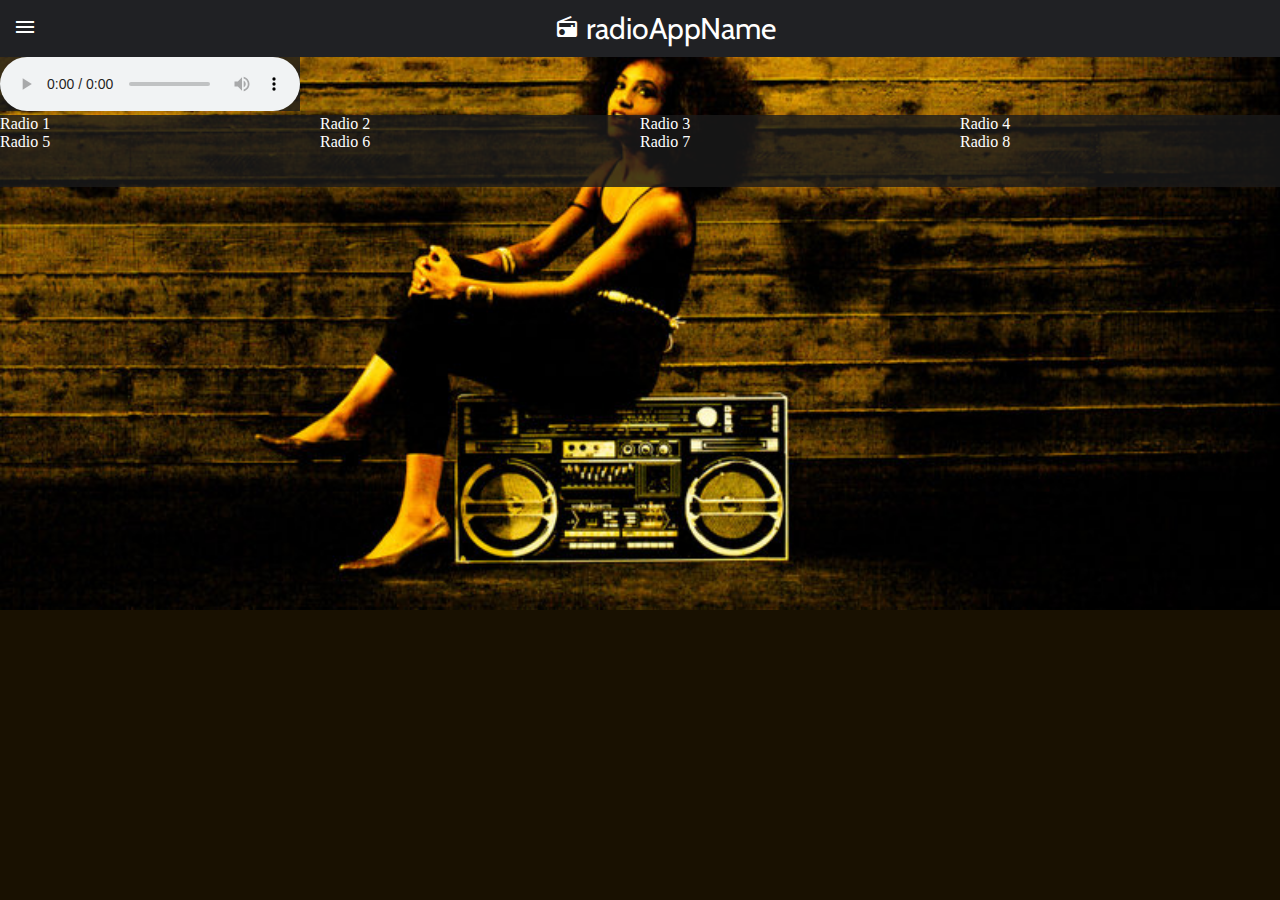
==== index.html @ f70c4f28 "radio player section" ====
<!DOCTYPE html>
<html lang="en">
<head>
    <meta charset="UTF-8">
    <meta name="viewport" content="width=device-width, initial-scale=1.0">
    <meta http-equiv="X-UA-Compatible" content="ie=edge">
    <link href="https://fonts.googleapis.com/icon?family=Material+Icons"
      rel="stylesheet">
      <link href="https://fonts.googleapis.com/css?family=Cabin&display=swap" rel="stylesheet">
    <link rel="stylesheet" href="styles.css">
    <title>RadioApp</title>
</head>
<body>
    <!-- Let's go Semantic! or What do you think -->
    <header>
        <nav class="menu-container">            
            <a class="menu-icon" href="#"><i class="material-icons">
                menu
                </i></a>
            <a id="logo" href="#"><i class="material-icons">
                    radio
                    </i> radioAppName</a>
        </nav>
    </header>
    <main>
        <section>
            <!-- Where the radio player is included -->
            <audio controls>
                    <source src="myAudio.mp3" type="audio/mp3">
                    <source src="myAudio.ogg" type="audio/ogg">
                    <p>Your browser doesn't support HTML5 audio. Here is
                       a <a href="myAudio.mp4">link to the audio</a> instead.</p>
                  </audio>
        </section>
        <section>
            <ul class="station-container">
                <li>Radio 1</li>
                <li>Radio 2</li>
                <li>Radio 3</li>
                <li>Radio 4</li>
                <li>Radio 5</li>
                <li>Radio 6</li>
                <li>Radio 7</li>
                <li>Radio 8</li>
            </ul>
        </section>
    </main>
    <footer></footer>
</body>
</html>
---- styles.css ----
/* This is built with pure css  */
*{
    margin: 0%;
    padding: 0%;
}
/* Default styles for the body  */
body{
    background-image: url(/images/radioFemale.jpg);
    background-color: #191101;
    height: 500px;
    background-repeat: no-repeat;
    background-position: center;
    background-size: cover;
}

/* Decorating all list elements  */
ul {
    list-style-type: none;
   }

/* MENU container // navigation bar  */
.menu-container{
    display: grid;
    background-color: #202124;
    grid-template-columns: 50px auto;
    font-family: 'Cabin', sans-serif;
}
nav a{
    text-decoration: none;
    padding: 10px;
    font-size: 30px;
    text-align: center;
    color: white;
}
.material-icons{
    font-size: 24px;
}

audio{
    background-color: rgba(26,26,26,.8);
    display: inline;
}

/* Styling for radio stations card or grid */
.station-container{
    background-color: rgba(26,26,26,.8);
    display: grid;
    grid-template-columns: 1fr 1fr 1fr 1fr;
    grid-template-rows: 1fr 1fr 1fr 1fr;
    color: white;
}
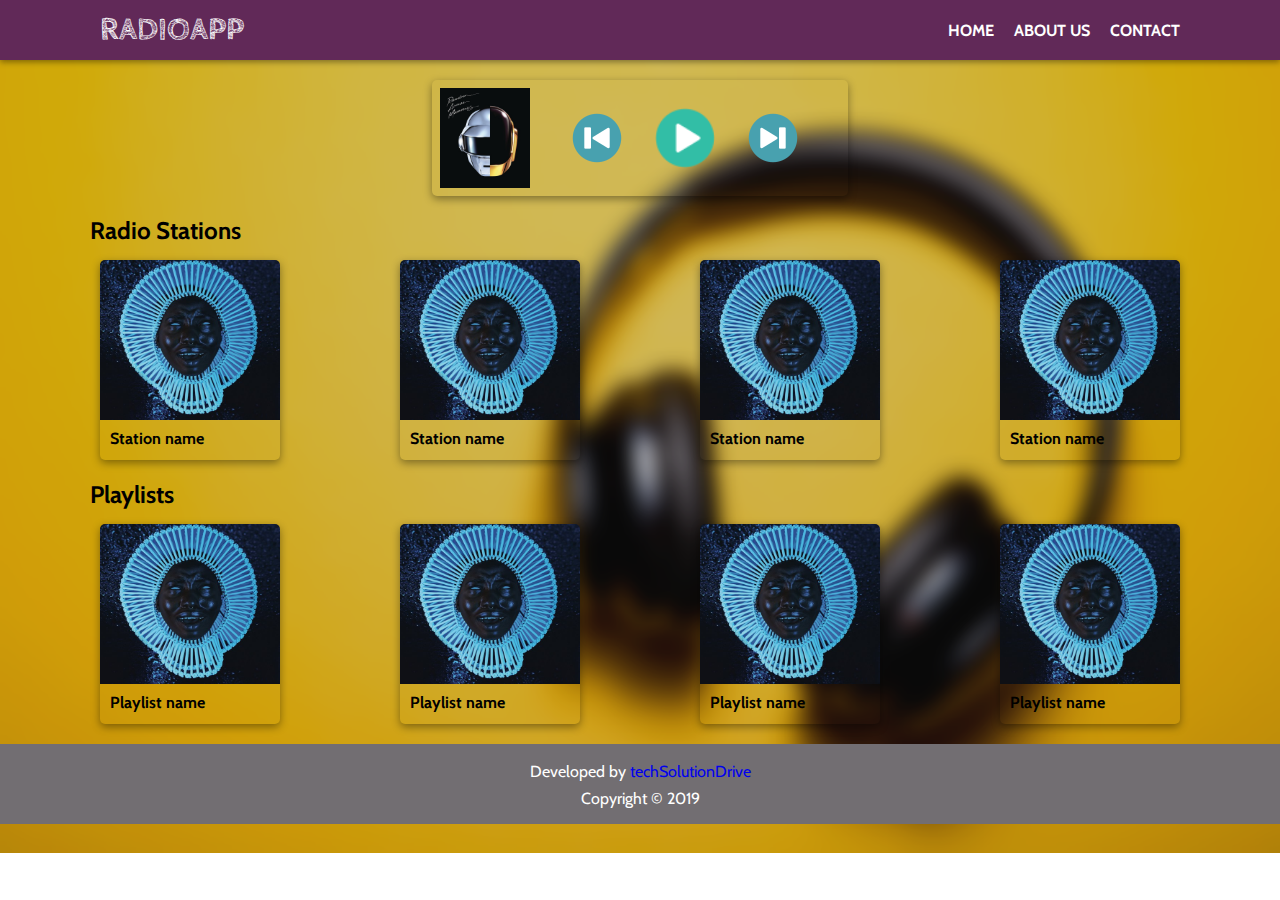
==== commit 9575776c: "my take on the web-app design using flexbox" ====
--- a/index.html
+++ b/index.html
@@ -4,47 +4,113 @@
     <meta charset="UTF-8">
     <meta name="viewport" content="width=device-width, initial-scale=1.0">
     <meta http-equiv="X-UA-Compatible" content="ie=edge">
-    <link href="https://fonts.googleapis.com/icon?family=Material+Icons"
-      rel="stylesheet">
-      <link href="https://fonts.googleapis.com/css?family=Cabin&display=swap" rel="stylesheet">
+    <link href="https://fonts.googleapis.com/css?family=Cabin|Cabin+Sketch:700&display=swap" rel="stylesheet">
     <link rel="stylesheet" href="styles.css">
     <title>RadioApp</title>
 </head>
 <body>
-    <!-- Let's go Semantic! or What do you think -->
     <header>
-        <nav class="menu-container">            
-            <a class="menu-icon" href="#"><i class="material-icons">
-                menu
-                </i></a>
-            <a id="logo" href="#"><i class="material-icons">
-                    radio
-                    </i> radioAppName</a>
-        </nav>
+        <div class="wrapper"> 
+            <nav>  
+                <ul class="main-nav">
+                    <li><a href="#" class="nav-links logo">RadioApp</a></li>
+                    <li><a href="#" class="nav-links">home</a></li>
+                    <li><a href="#" class="nav-links">about us</a></li>
+                    <li><a href="#" class="nav-links">contact</a></li>
+                </ul>   
+            </nav>
+        </div>
     </header>
-    <main>
-        <section>
-            <!-- Where the radio player is included -->
-            <audio controls>
-                    <source src="myAudio.mp3" type="audio/mp3">
-                    <source src="myAudio.ogg" type="audio/ogg">
-                    <p>Your browser doesn't support HTML5 audio. Here is
-                       a <a href="myAudio.mp4">link to the audio</a> instead.</p>
-                  </audio>
-        </section>
-        <section>
-            <ul class="station-container">
-                <li>Radio 1</li>
-                <li>Radio 2</li>
-                <li>Radio 3</li>
-                <li>Radio 4</li>
-                <li>Radio 5</li>
-                <li>Radio 6</li>
-                <li>Radio 7</li>
-                <li>Radio 8</li>
-            </ul>
-        </section>
-    </main>
-    <footer></footer>
+
+    <!-- Music Player -->
+    <section id="player-section">
+        <div class="wrapper">
+            <div class="player">
+                <div class="now-playing"></div>
+                <div class="player-controls">
+                    <div class="prev"></div>
+                    <div class="play"></div>
+                    <div class="pause"></div>
+                    <div class="next"></div>
+                </div>
+            </div>
+        </div>
+    </section>
+
+    <!-- Stations section  -->
+    <section id="station-section">
+        <div class="wrapper">
+            <h2>Radio Stations</h2>
+            <div class="flexbox">
+                <div class="card station-card">
+                    <img src="images/album-cover.jpg" alt="avatar">
+                    <div class="card-info">
+                        <h3>Station name</h3>
+                    </div>
+                </div>
+                <div class="card station-card">
+                    <img src="images/album-cover.jpg" alt="avatar">
+                    <div class="card-info">
+                        <h3>Station name</h3>
+                    </div>
+                </div>
+                <div class="card station-card">
+                    <img src="images/album-cover.jpg" alt="avatar">
+                    <div class="card-info">
+                        <h3>Station name</h3>
+                    </div>
+                </div>
+                <div class="card station-card">
+                    <img src="images/album-cover.jpg" alt="avatar">
+                    <div class="card-info">
+                        <h3>Station name</h3>
+                    </div>
+                </div>
+            </div>
+        </div>
+    </section>
+
+    <!-- Playlists Section -->
+    <section id="playlist-section">
+        <div class="wrapper">
+            <h2>Playlists</h2>
+            <div class="flexbox">
+                <div class="card playlist-card">
+                    <img src="images/album-cover.jpg" alt="avatar">
+                    <div class="card-info">
+                        <h3>Playlist name</h3>
+                    </div>
+                </div>
+                <div class="card playlist-card">
+                    <img src="images/album-cover.jpg" alt="avatar">
+                    <div class="card-info">
+                        <h3>Playlist name</h3>
+                    </div>
+                </div>
+                <div class="card playlist-card">
+                    <img src="images/album-cover.jpg" alt="avatar">
+                    <div class="card-info">
+                        <h3>Playlist name</h3>
+                    </div>
+                </div>
+                <div class="card playlist-card">
+                    <img src="images/album-cover.jpg" alt="avatar">
+                    <div class="card-info">
+                        <h3>Playlist name</h3>
+                    </div>
+                </div>
+            </div>
+        </div>
+    </section>
+
+    <!-- Footer --> 
+<footer>
+    <div class="wrapper">
+        <p>Developed by <a href="#">techSolutionDrive</a></p>
+        <span>Copyright &copy; 2019</span>
+    </div>
+</footer>
+
+    <script src="app.js"></script>
 </body>
 </html>--- a/styles.css
+++ b/styles.css
@@ -1,51 +1,186 @@
 /* This is built with pure css  */
-*{
-    margin: 0%;
-    padding: 0%;
-}
-/* Default styles for the body  */
 body{
-    background-image: url(/images/radioFemale.jpg);
-    background-color: #191101;
-    height: 500px;
+    background-image: url(images/headphonesbgo.png);
+    background-size: cover;
     background-repeat: no-repeat;
-    background-position: center;
-    background-size: cover;
+    margin: 0;
+    padding: 0;
+    font-family: "Cabin", sans-serif;
 }
 
-/* Decorating all list elements  */
-ul {
-    list-style-type: none;
-   }
-
-/* MENU container // navigation bar  */
-.menu-container{
-    display: grid;
-    background-color: #202124;
-    grid-template-columns: 50px auto;
-    font-family: 'Cabin', sans-serif;
-}
-nav a{
-    text-decoration: none;
-    padding: 10px;
-    font-size: 30px;
-    text-align: center;
-    color: white;
-}
-.material-icons{
-    font-size: 24px;
+header {
+    background: #612958;
+    box-shadow: 0 2px 6px 0 rgba(0, 0, 0, 0.4);
 }
 
-audio{
-    background-color: rgba(26,26,26,.8);
-    display: inline;
+.wrapper {
+    width: 100%;
+    max-width: 1100px;
+    margin: 0 auto;
 }
 
-/* Styling for radio stations card or grid */
-.station-container{
-    background-color: rgba(26,26,26,.8);
-    display: grid;
-    grid-template-columns: 1fr 1fr 1fr 1fr;
-    grid-template-rows: 1fr 1fr 1fr 1fr;
+/* Navigation */
+
+.main-nav {
+    display: flex;
+    padding: 0;
+    margin: 0;
+    height: 60px;
+    align-items: center;
+}
+
+.main-nav li {
+    list-style: none;
+}
+.main-nav li:first-child {
+    margin-right: auto;
+}
+.main-nav .nav-links {
     color: white;
+    display: block;
+    border-radius: 4px;
+    padding: 10px 10px;
+    text-transform: uppercase;
+    text-decoration: none;
+    font-weight: 800;
+}
+.logo{
+    font-family: "Cabin Sketch", cursive;
+    font-size: 32px;
+}
+
+/* Player Controls */
+#player-section{
+    text-align: center;
+}
+.player {
+    position: relative;
+    display: flex;
+    /* background-color: #fff; */
+    border-radius: 5px;
+    width: 400px;
+    height: 100px;
+    z-index: 5;
+    box-shadow: 0 3px 8px 0 rgba(0, 0, 0, 0.4);
+    margin: 20px auto;
+    padding: 8px;
+}
+
+.now-playing{
+    display: block;
+    background-image: url(images/random-cover.jpg);
+    background-size: cover;
+    width: 90px;
+}
+
+.player-controls {
+    display: flex;
+    justify-content: flex-end;
+    margin: 0 auto;
+}
+
+.prev, 
+.play,
+.pause, 
+.next {
+    width: 80px;
+    height: 80px;
+    border-radius: 5px;
+    background-position: center center;
+    background-repeat: no-repeat;
+    margin: auto 4px;
+    cursor: pointer;
+    transition: background-image .3s ease;
+    -webkit-transition: background-image .3s ease;
+}
+
+.play:hover,
+.pause:hover {
+    transition: background-size .3s ease;
+    -webkit-transition: background-size .3s ease;
+    background-size: 65px;
+}
+.prev:hover, 
+.next:hover {
+    transition: background-size .3s ease;
+    -webkit-transition: background-size .3s ease;
+    background-size: 55px;
+}
+.prev {
+    background-image: url(images/skip-back-icon.png);
+    background-size: 50px;
+}
+.play {
+    background-image: url(images/play-icon.png);
+    background-size: 60px;
+}
+.pause {
+    background-image: url(images/pause-icon.png);
+    background-size: 60px;
+    display: none;
+}
+.next{
+    background-image: url(images/skip-forward-icon.png);
+    background-size: 50px;
+}
+/* Cards */
+.card {
+    box-shadow: 0 3px 8px 0 rgba(0, 0, 0, 0.4);
+    transition: 0.3s;
+    width: 180px;
+    height: 200px;
+    border-radius: 5px;
+    margin: 10px;
+}
+
+.card:hover {
+    box-shadow: 0 8px 16px 0 rgba(0, 0, 0, 0.2);
+}
+
+.card img {
+    width: 100%;
+    height: 80%;
+    border-radius: 5px 5px 0 0;
+}
+
+.card-info {
+    padding: 5px 10px;
+}
+
+.card-info h3 {
+    margin: 0;
+    font-size: 16px;
+}
+
+/* flexbox for displaying the cards */
+.flexbox {
+    display: flex;
+    flex-wrap: wrap;
+    justify-content: space-between;
+}
+
+section {
+    margin: 10px 0;
+}
+section h2{
+    margin: 5px 0;
+}
+/* Station & Playlist Section */
+
+
+/* Footer */
+footer{
+    text-align: center;
+    background: #726E72;
+    color: white;
+    height: 60px;
+    padding: 10px 0;
+}
+
+footer a {
+    text-decoration: none;
+}
+
+footer p {
+    margin: 8px 0;
 }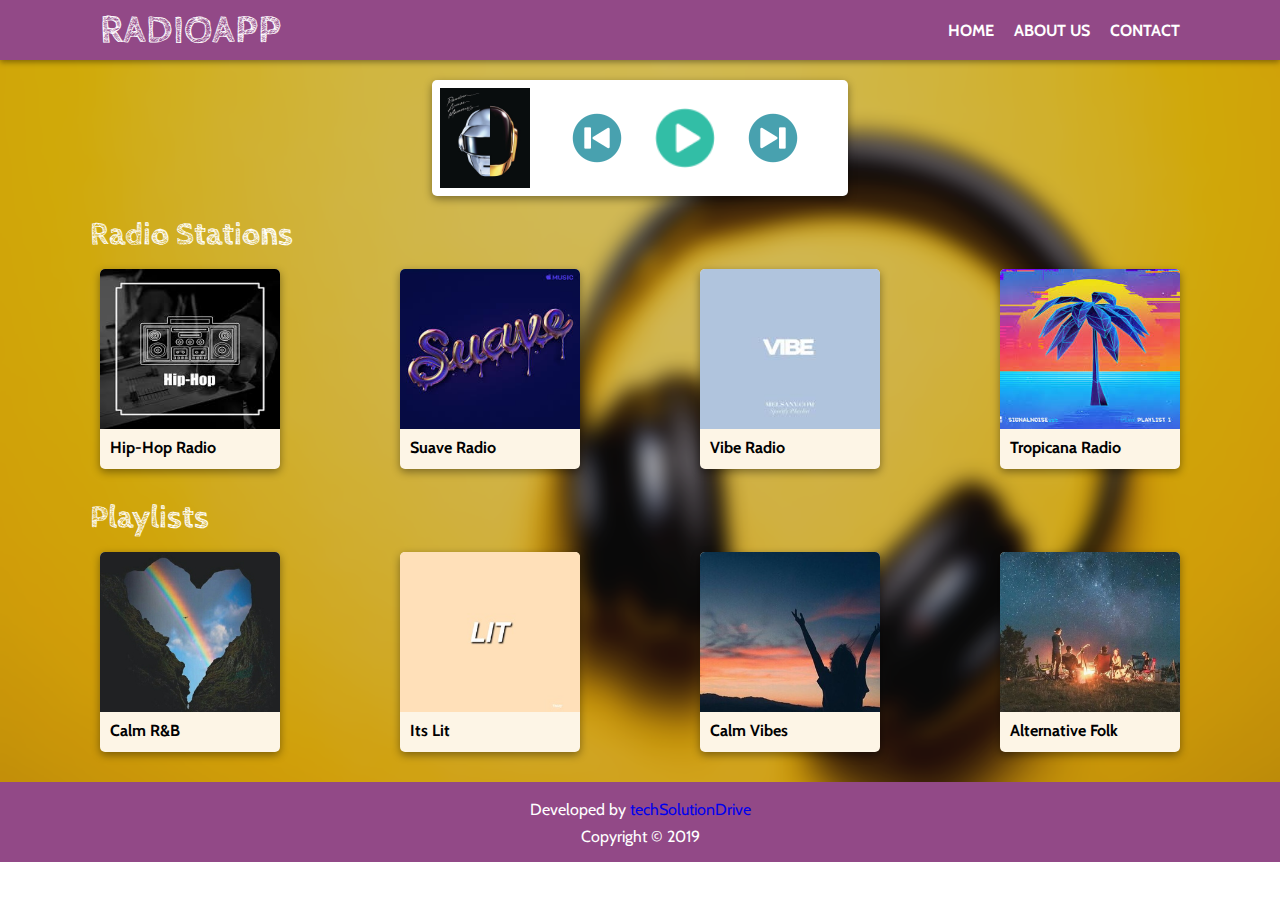
==== commit 50c22871: "added station images and tweaked some colors" ====
--- a/index.html
+++ b/index.html
@@ -27,12 +27,12 @@
         <div class="wrapper">
             <div class="player">
                 <div class="now-playing"></div>
-                <div class="player-controls">
-                    <div class="prev"></div>
-                    <div class="play"></div>
-                    <div class="pause"></div>
-                    <div class="next"></div>
-                </div>
+                <ul class="player-controls">
+                    <li class="prev"></li>
+                    <li class="play"></li>
+                    <li class="pause"></li>
+                    <li class="next"></li>
+                </ul>
             </div>
         </div>
     </section>
@@ -43,27 +43,27 @@
             <h2>Radio Stations</h2>
             <div class="flexbox">
                 <div class="card station-card">
-                    <img src="images/album-cover.jpg" alt="avatar">
+                    <img src="images/hip-hop-radio.jpg" alt="avatar">
                     <div class="card-info">
-                        <h3>Station name</h3>
+                        <h3>Hip-Hop Radio</h3>
                     </div>
                 </div>
                 <div class="card station-card">
-                    <img src="images/album-cover.jpg" alt="avatar">
+                    <img src="images/sauve-radio.jpg" alt="avatar">
                     <div class="card-info">
-                        <h3>Station name</h3>
+                        <h3>Suave Radio</h3>
                     </div>
                 </div>
                 <div class="card station-card">
-                    <img src="images/album-cover.jpg" alt="avatar">
+                    <img src="images/vibe-radio.jpg" alt="avatar">
                     <div class="card-info">
-                        <h3>Station name</h3>
+                        <h3>Vibe Radio</h3>
                     </div>
                 </div>
                 <div class="card station-card">
-                    <img src="images/album-cover.jpg" alt="avatar">
+                    <img src="images/tropicana-radio.jpg" alt="avatar">
                     <div class="card-info">
-                        <h3>Station name</h3>
+                        <h3>Tropicana Radio</h3>
                     </div>
                 </div>
             </div>
@@ -76,27 +76,27 @@
             <h2>Playlists</h2>
             <div class="flexbox">
                 <div class="card playlist-card">
-                    <img src="images/album-cover.jpg" alt="avatar">
+                    <img src="images/rainbow-heart-cov.jpg" alt="avatar">
                     <div class="card-info">
-                        <h3>Playlist name</h3>
+                        <h3>Calm R&B</h3>
                     </div>
                 </div>
                 <div class="card playlist-card">
-                    <img src="images/album-cover.jpg" alt="avatar">
+                    <img src="images/lit-cov.jpg" alt="avatar">
                     <div class="card-info">
-                        <h3>Playlist name</h3>
+                        <h3>Its Lit</h3>
                     </div>
                 </div>
                 <div class="card playlist-card">
-                    <img src="images/album-cover.jpg" alt="avatar">
+                    <img src="images/sunset-cov.jpg" alt="avatar">
                     <div class="card-info">
-                        <h3>Playlist name</h3>
+                        <h3>Calm Vibes</h3>
                     </div>
                 </div>
                 <div class="card playlist-card">
-                    <img src="images/album-cover.jpg" alt="avatar">
+                    <img src="images/camp-fire-cov.jpg" alt="avatar">
                     <div class="card-info">
-                        <h3>Playlist name</h3>
+                        <h3>Alternative Folk</h3>
                     </div>
                 </div>
             </div>
--- a/styles.css
+++ b/styles.css
@@ -9,7 +9,8 @@
 }
 
 header {
-    background: #612958;
+    /* background: #612958; */
+    background: #924987;
     box-shadow: 0 2px 6px 0 rgba(0, 0, 0, 0.4);
 }
 
@@ -43,10 +44,16 @@
     text-transform: uppercase;
     text-decoration: none;
     font-weight: 800;
+    position: relative;
+}
+
+.nav-links:hover{
+    color: #B0C4DD;
+    border-color: #fff;
 }
 .logo{
     font-family: "Cabin Sketch", cursive;
-    font-size: 32px;
+    font-size: 40px;
 }
 
 /* Player Controls */
@@ -56,7 +63,7 @@
 .player {
     position: relative;
     display: flex;
-    /* background-color: #fff; */
+    background-color: #fff;
     border-radius: 5px;
     width: 400px;
     height: 100px;
@@ -77,6 +84,8 @@
     display: flex;
     justify-content: flex-end;
     margin: 0 auto;
+    padding: 0;
+    list-style: none;
 }
 
 .prev, 
@@ -131,10 +140,12 @@
     height: 200px;
     border-radius: 5px;
     margin: 10px;
+    background: oldlace;
 }
 
 .card:hover {
-    box-shadow: 0 8px 16px 0 rgba(0, 0, 0, 0.2);
+    box-shadow: 0 10px 20px 0 rgba(0, 0, 0, 0.2);
+    cursor: pointer;
 }
 
 .card img {
@@ -160,10 +171,13 @@
 }
 
 section {
-    margin: 10px 0;
+    margin: 20px 0;
 }
 section h2{
     margin: 5px 0;
+    font-family: "Cabin Sketch", cursive;
+    color: #fff;
+    font-size: 32px;
 }
 /* Station & Playlist Section */
 
@@ -171,7 +185,7 @@
 /* Footer */
 footer{
     text-align: center;
-    background: #726E72;
+    background: #924987;
     color: white;
     height: 60px;
     padding: 10px 0;
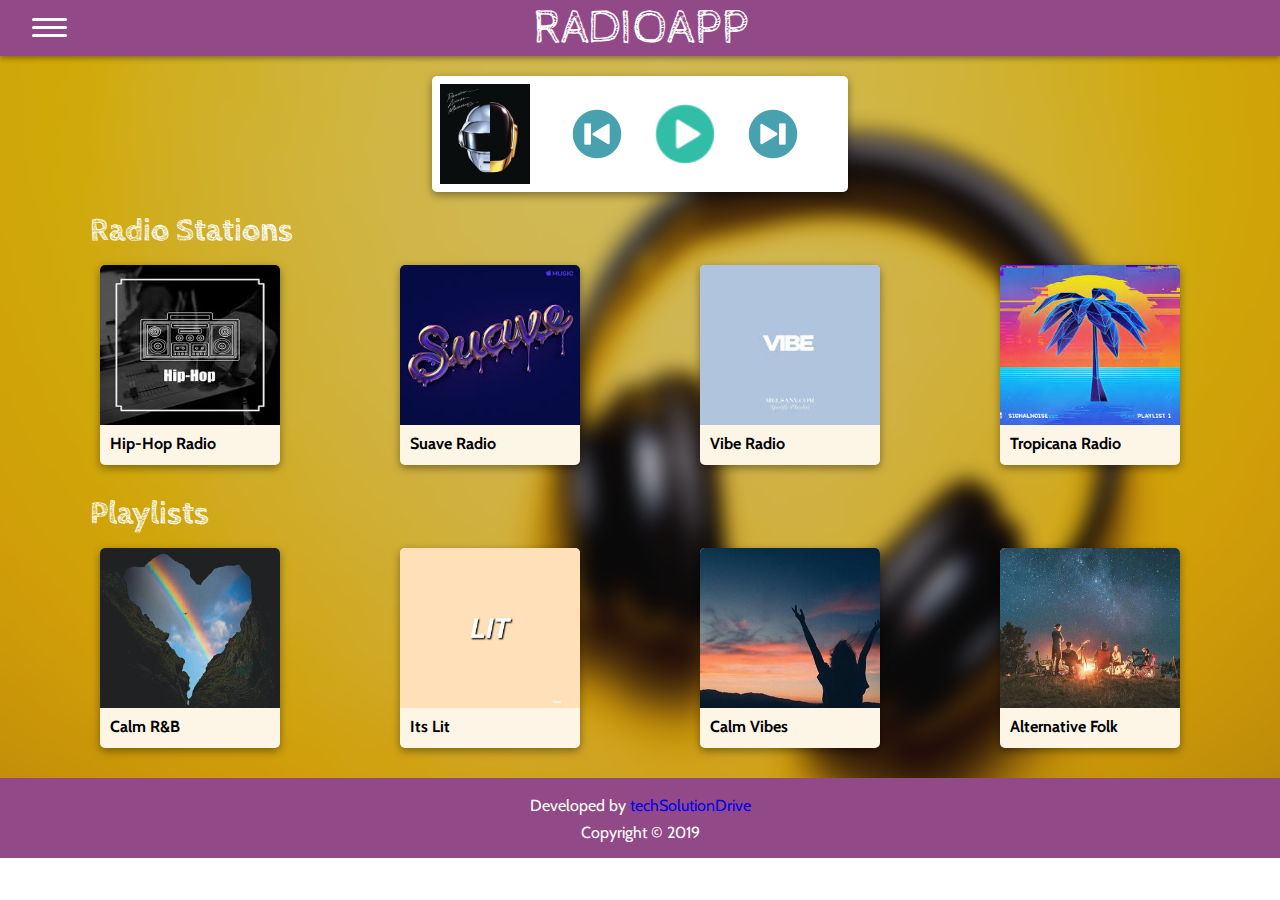
==== commit 019138da: "Implemented hamburger menu and nav toggle" ====
--- a/index.html
+++ b/index.html
@@ -9,17 +9,19 @@
     <title>RadioApp</title>
 </head>
 <body>
+    <div class="menu-open"> 
+        <div class="main-nav">
+            <a href="#" class="nav-links">home</a>         
+            <a href="#" class="nav-links">about us</a>     
+            <a href="#"class="nav-links">contact</a>
+        </div>
+    </div>
     <header>
-        <div class="wrapper"> 
-            <nav>  
-                <ul class="main-nav">
-                    <li><a href="#" class="nav-links logo">RadioApp</a></li>
-                    <li><a href="#" class="nav-links">home</a></li>
-                    <li><a href="#" class="nav-links">about us</a></li>
-                    <li><a href="#" class="nav-links">contact</a></li>
-                </ul>   
-            </nav>
+        <div class="menu-toggle">
+            <div class="hamburger"></div>
         </div>
+
+        <a href="#" class="logo">RadioApp</a>
     </header>
 
     <!-- Music Player -->
@@ -110,7 +112,7 @@
         <span>Copyright &copy; 2019</span>
     </div>
 </footer>
-
+    <script src="vendors/jquery.min.js"></script>
     <script src="app.js"></script>
 </body>
 </html>--- a/styles.css
+++ b/styles.css
@@ -12,6 +12,7 @@
     /* background: #612958; */
     background: #924987;
     box-shadow: 0 2px 6px 0 rgba(0, 0, 0, 0.4);
+    text-align: center;
 }
 
 .wrapper {
@@ -22,39 +23,87 @@
 
 /* Navigation */
 
-.main-nav {
-    display: flex;
-    padding: 0;
-    margin: 0;
-    height: 60px;
-    align-items: center;
-}
-
-.main-nav li {
-    list-style: none;
-}
-.main-nav li:first-child {
-    margin-right: auto;
-}
-.main-nav .nav-links {
-    color: white;
-    display: block;
-    border-radius: 4px;
-    padding: 10px 10px;
-    text-transform: uppercase;
-    text-decoration: none;
-    font-weight: 800;
-    position: relative;
-}
-
-.nav-links:hover{
-    color: #B0C4DD;
-    border-color: #fff;
-}
+
 .logo{
     font-family: "Cabin Sketch", cursive;
-    font-size: 40px;
-}
+    font-size: 48px;
+    text-decoration: none;
+    color: #fff;
+    text-transform: uppercase;
+}
+/* CSS hamburger menu */
+.menu-toggle { 
+    padding: 1em;
+    position: absolute;
+    top: 10px;
+    left: 1em;
+    cursor: pointer;
+    z-index: 6;
+}
+
+.hamburger, .hamburger::before, .hamburger::after {
+    content: "";
+    display: block;
+    background: #ffffff;
+    height: 3px;
+    width: 2.2rem;
+    border-radius: 3px;
+    transition: all ease-in-out 500ms;
+}
+.hamburger::before {
+    transform: translateY(-8px);
+}
+.hamburger::after {
+    transform: translateY(5px); 
+}
+
+/* X button with CSS */
+.close-menu .hamburger {
+    transform: rotate(45deg);
+}
+.close-menu .hamburger::after{
+    transform: translateY(-3px) rotate(-90deg);
+}
+.close-menu .hamburger::before{
+    opacity: 0;
+}
+
+/* Menu on-click */
+.menu-open {
+    position: absolute;
+    width: 100%;
+    min-height: 100%;
+    background: rgba(0, 0, 0, 0.9);
+    display: none;
+    z-index: 4;
+    transition: all ease-in-out 1500ms;
+    -webkit-transition: all ease-in-out 1500ms;
+}
+
+.main-nav {
+    display: inline-block;
+    width: 45%;
+    height: 800px;
+    background: #0b0a0a;
+    margin: 0;
+    padding: 50px 20px;
+}
+
+.nav-links {
+    display: block;
+    text-decoration: none;
+    text-transform: uppercase;
+    color: #fff;
+    background: #323030;
+    padding: 20px;
+    margin: 8px 0;
+    font-size: 22px;
+    font-weight: 800;
+}
+.nav-links:hover{
+    background: #211f1f;
+}
+
 
 /* Player Controls */
 #player-section{
@@ -67,7 +116,7 @@
     border-radius: 5px;
     width: 400px;
     height: 100px;
-    z-index: 5;
+    z-index: 2;
     box-shadow: 0 3px 8px 0 rgba(0, 0, 0, 0.4);
     margin: 20px auto;
     padding: 8px;
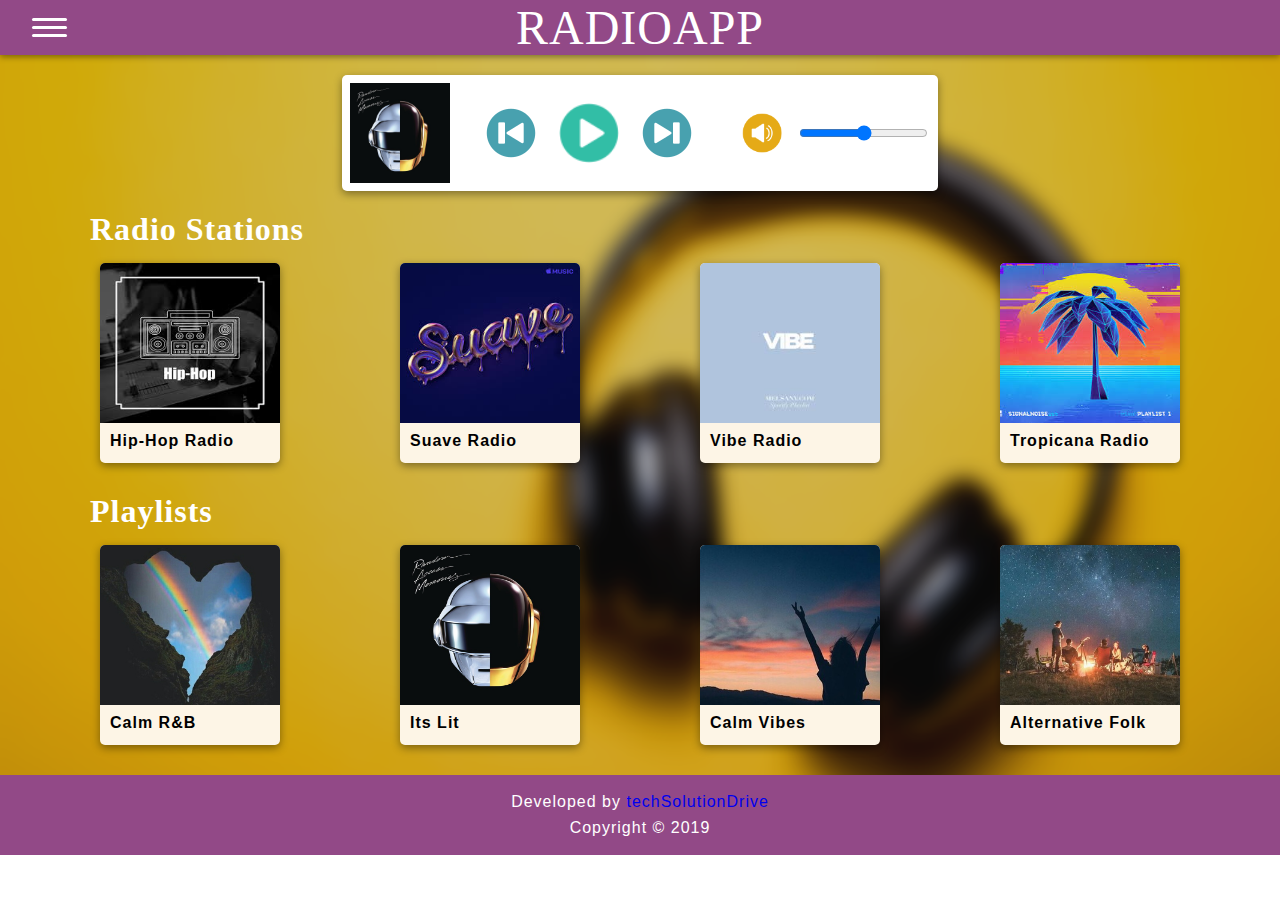
==== commit d47618ca: "Added js functionality like play, next, prev, vol" ====
--- a/index.html
+++ b/index.html
@@ -4,7 +4,7 @@
     <meta charset="UTF-8">
     <meta name="viewport" content="width=device-width, initial-scale=1.0">
     <meta http-equiv="X-UA-Compatible" content="ie=edge">
-    <link href="https://fonts.googleapis.com/css?family=Cabin|Cabin+Sketch:700&display=swap" rel="stylesheet">
+    <!-- <link href="https://fonts.googleapis.com/css?family=Cabin|Cabin+Sketch:700&display=swap" rel="stylesheet"> -->
     <link rel="stylesheet" href="styles.css">
     <title>RadioApp</title>
 </head>
@@ -27,14 +27,18 @@
     <!-- Music Player -->
     <section id="player-section">
         <div class="wrapper">
-            <div class="player">
-                <div class="now-playing"></div>
-                <ul class="player-controls">
-                    <li class="prev"></li>
-                    <li class="play"></li>
-                    <li class="pause"></li>
-                    <li class="next"></li>
+            <div id="player">
+                <div id="np-image"></div>
+                <ul id="player-controls">
+                    <li id="prev"></li>
+                    <li id="play"></li>
+                    <li id="pause"></li>
+                    <li id="next"></li>
                 </ul>
+                <div id="volume-controls">
+                    <div id="vol-btn"></div>
+                    <input type="range" id="volume" min="0" step="0.1" max="1" title="volume" >
+                </div>
             </div>
         </div>
     </section>
@@ -84,7 +88,7 @@
                     </div>
                 </div>
                 <div class="card playlist-card">
-                    <img src="images/lit-cov.jpg" alt="avatar">
+                    <img src="images/random-cover.jpg" alt="avatar">
                     <div class="card-info">
                         <h3>Its Lit</h3>
                     </div>
--- a/styles.css
+++ b/styles.css
@@ -6,7 +6,10 @@
     margin: 0;
     padding: 0;
     font-family: "Cabin", sans-serif;
-}
+    letter-spacing: 1px;
+}
+
+/* Header & Navigation */
 
 header {
     /* background: #612958; */
@@ -20,9 +23,6 @@
     max-width: 1100px;
     margin: 0 auto;
 }
-
-/* Navigation */
-
 
 .logo{
     font-family: "Cabin Sketch", cursive;
@@ -87,6 +87,7 @@
     background: #0b0a0a;
     margin: 0;
     padding: 50px 20px;
+    letter-spacing: 1.3px;
 }
 
 .nav-links {
@@ -109,12 +110,12 @@
 #player-section{
     text-align: center;
 }
-.player {
+#player {
     position: relative;
     display: flex;
     background-color: #fff;
     border-radius: 5px;
-    width: 400px;
+    width: 580px;
     height: 100px;
     z-index: 2;
     box-shadow: 0 3px 8px 0 rgba(0, 0, 0, 0.4);
@@ -122,14 +123,14 @@
     padding: 8px;
 }
 
-.now-playing{
+#np-image {
     display: block;
     background-image: url(images/random-cover.jpg);
     background-size: cover;
-    width: 90px;
-}
-
-.player-controls {
+    width: 100px;
+}
+
+#player-controls {
     display: flex;
     justify-content: flex-end;
     margin: 0 auto;
@@ -137,12 +138,13 @@
     list-style: none;
 }
 
-.prev, 
-.play,
-.pause, 
-.next {
-    width: 80px;
-    height: 80px;
+#prev, 
+#play,
+#pause, 
+#next,
+#vol-btn {
+    width: 70px;
+    height: 70px;
     border-radius: 5px;
     background-position: center center;
     background-repeat: no-repeat;
@@ -152,39 +154,66 @@
     -webkit-transition: background-image .3s ease;
 }
 
-.play:hover,
-.pause:hover {
+#play:hover,
+#pause:hover {
     transition: background-size .3s ease;
     -webkit-transition: background-size .3s ease;
     background-size: 65px;
 }
-.prev:hover, 
-.next:hover {
+#prev:hover, 
+#next:hover {
     transition: background-size .3s ease;
     -webkit-transition: background-size .3s ease;
     background-size: 55px;
 }
-.prev {
+#prev {
     background-image: url(images/skip-back-icon.png);
     background-size: 50px;
 }
-.play {
+#play {
     background-image: url(images/play-icon.png);
     background-size: 60px;
 }
-.pause {
+#pause {
     background-image: url(images/pause-icon.png);
     background-size: 60px;
     display: none;
 }
-.next{
+#next{
     background-image: url(images/skip-forward-icon.png);
     background-size: 50px;
 }
+
+#volume-controls {
+    display: flex;
+    justify-content: flex-end;
+}
+
+#vol-btn {
+    background-image: url(images/volume-icon.png);
+    background-size: 40px;
+    margin: auto 0;
+}
+#vol-btn:hover{
+    background-size: 45px;
+    transition: background-size .3s ease;
+    -webkit-transition: background-size .3s ease;
+}
+input#volume {
+    cursor: pointer;
+}
+input#volume::-webkit-slider-thumb {
+    -webkit-appearance: none;
+    box-sizing: border-box;
+    border: none;
+    border-radius: 50%;
+    background: red;
+}
+
 /* Cards */
 .card {
     box-shadow: 0 3px 8px 0 rgba(0, 0, 0, 0.4);
-    transition: 0.3s;
+    transition: 0.5s;
     width: 180px;
     height: 200px;
     border-radius: 5px;
@@ -193,7 +222,7 @@
 }
 
 .card:hover {
-    box-shadow: 0 10px 20px 0 rgba(0, 0, 0, 0.2);
+    box-shadow: 0 6px 14px 0 rgba(0, 0, 0, 0.6);
     cursor: pointer;
 }
 
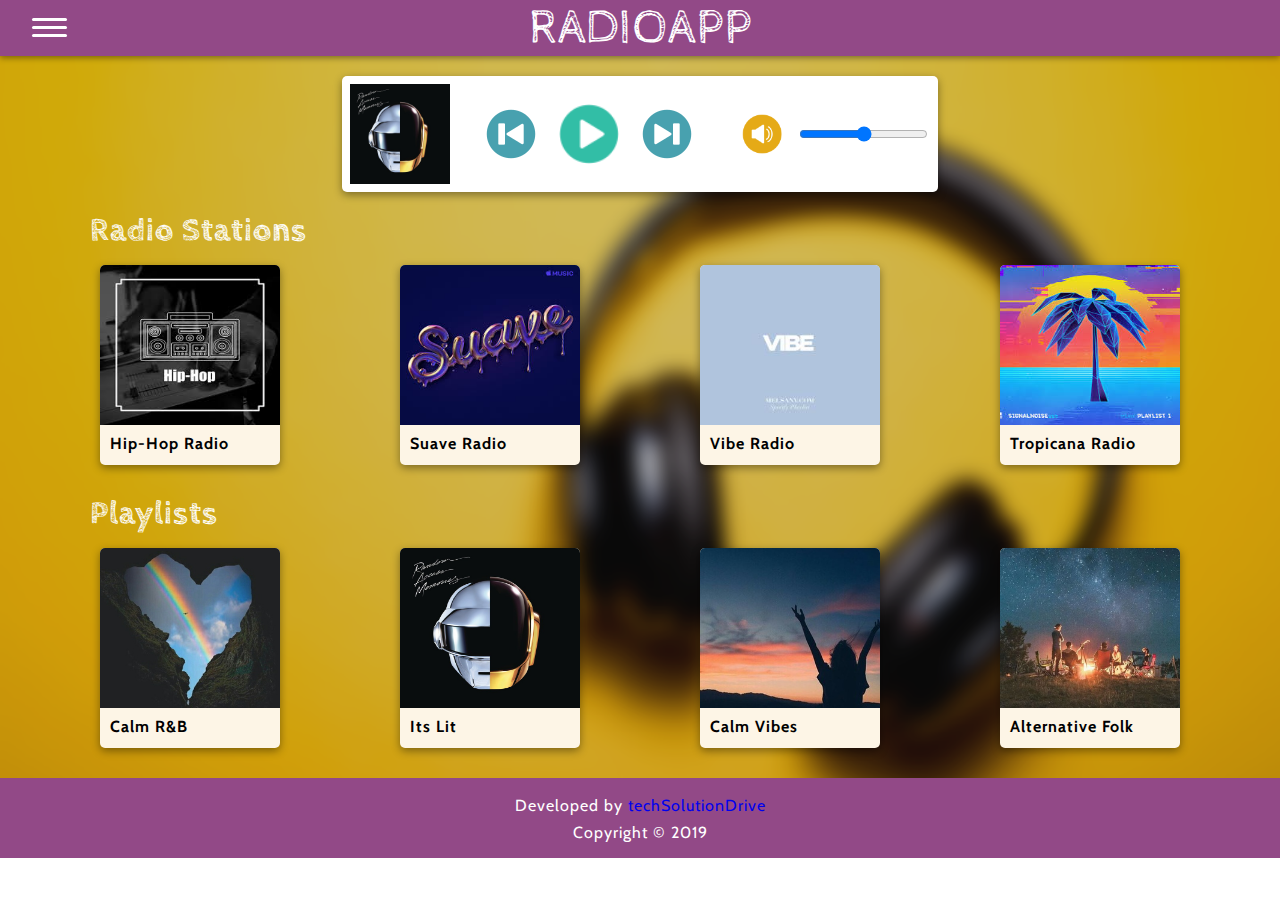
==== commit cee7f153: "font family uncommented" ====
--- a/index.html
+++ b/index.html
@@ -4,7 +4,7 @@
     <meta charset="UTF-8">
     <meta name="viewport" content="width=device-width, initial-scale=1.0">
     <meta http-equiv="X-UA-Compatible" content="ie=edge">
-    <!-- <link href="https://fonts.googleapis.com/css?family=Cabin|Cabin+Sketch:700&display=swap" rel="stylesheet"> -->
+    <link href="https://fonts.googleapis.com/css?family=Cabin|Cabin+Sketch:700&display=swap" rel="stylesheet">
     <link rel="stylesheet" href="styles.css">
     <title>RadioApp</title>
 </head>
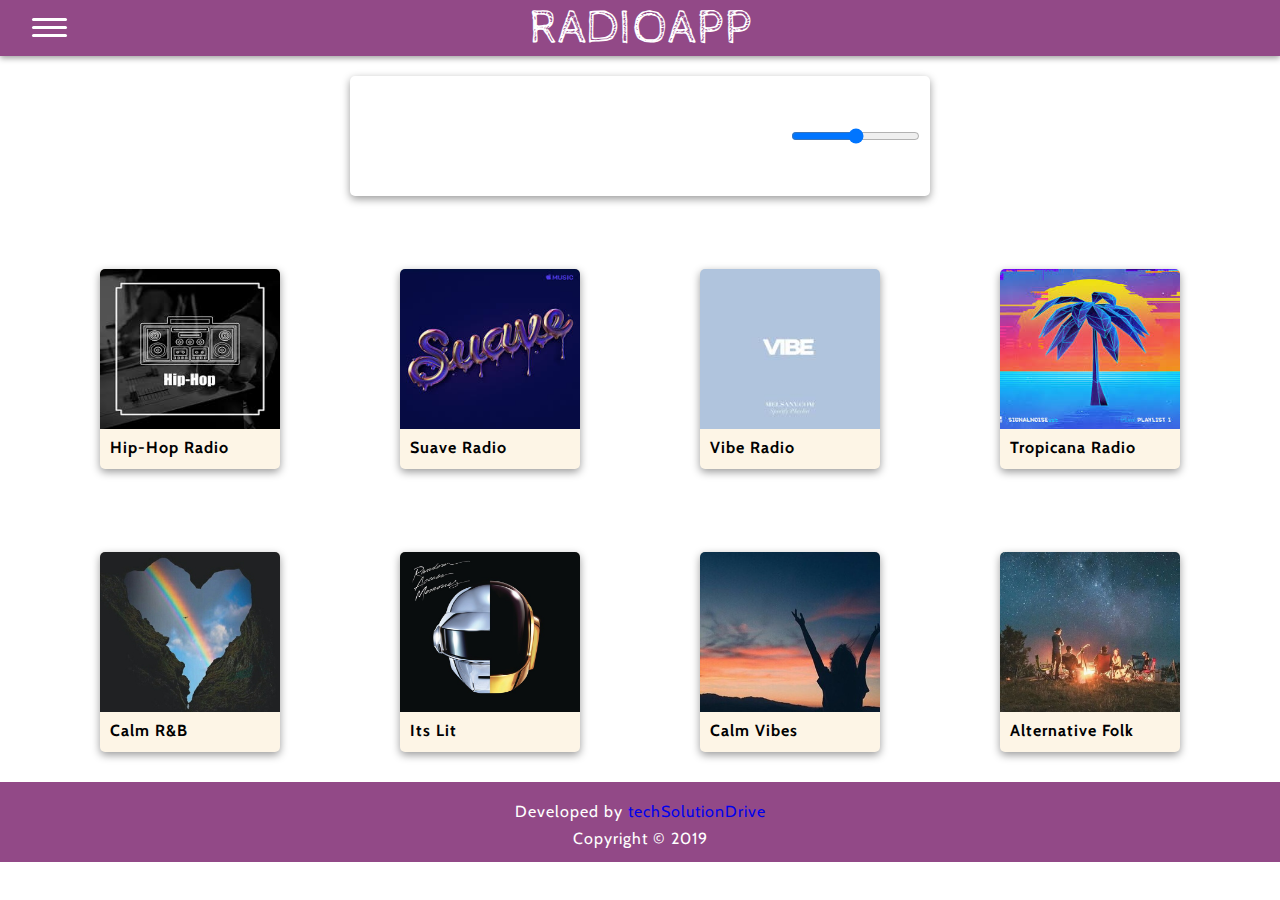
==== commit c6922bb2: "about-us & contact page added and some minor fixes" ====
--- a/index.html
+++ b/index.html
@@ -5,15 +5,15 @@
     <meta name="viewport" content="width=device-width, initial-scale=1.0">
     <meta http-equiv="X-UA-Compatible" content="ie=edge">
     <link href="https://fonts.googleapis.com/css?family=Cabin|Cabin+Sketch:700&display=swap" rel="stylesheet">
-    <link rel="stylesheet" href="styles.css">
+    <link rel="stylesheet" href="css/styles.css">
     <title>RadioApp</title>
 </head>
 <body>
     <div class="menu-open"> 
         <div class="main-nav">
-            <a href="#" class="nav-links">home</a>         
-            <a href="#" class="nav-links">about us</a>     
-            <a href="#"class="nav-links">contact</a>
+            <a href="index.html" class="nav-links">home</a>         
+            <a href="about-us.html" class="nav-links">about us</a>     
+            <a href="contact.html"class="nav-links">contact</a>
         </div>
     </div>
     <header>
@@ -21,7 +21,7 @@
             <div class="hamburger"></div>
         </div>
 
-        <a href="#" class="logo">RadioApp</a>
+        <a href="index.html" class="logo">RadioApp</a>
     </header>
 
     <!-- Music Player -->
@@ -112,11 +112,21 @@
     <!-- Footer --> 
 <footer>
     <div class="wrapper">
-        <p>Developed by <a href="#">techSolutionDrive</a></p>
+        <p>Developed by <a href="about-us.html">techSolutionDrive</a></p>
         <span>Copyright &copy; 2019</span>
     </div>
 </footer>
     <script src="vendors/jquery.min.js"></script>
     <script src="app.js"></script>
+    <script>
+    $(document).ready(function(){
+        //Using jQuery to toggle the navigation menu
+
+        $(".menu-toggle").click(function(){
+            $(".menu-open").toggle(200);
+            $(this).toggleClass("close-menu");
+        })
+    });
+    </script>
 </body>
 </html>--- a/css/styles.css
+++ b/css/styles.css
@@ -0,0 +1,288 @@
+/* This is built with pure css  */
+*, *::before, *::after {
+    box-sizing: border-box;
+}
+
+body{
+    background-image: url(images/headphonesbgo.png);
+    background-size: cover;
+    background-repeat: no-repeat;
+    margin: 0;
+    padding: 0;
+    font-family: "Cabin", sans-serif;
+    letter-spacing: 1px;
+}
+
+/* Header & Navigation */
+
+header {
+    /* background: #612958; */
+    background: #924987;
+    box-shadow: 0 2px 6px 0 rgba(0, 0, 0, 0.4);
+    text-align: center;
+}
+
+.wrapper {
+    width: 100%;
+    max-width: 1100px;
+    margin: 0 auto;
+}
+
+.logo{
+    font-family: "Cabin Sketch", cursive;
+    font-size: 48px;
+    text-decoration: none;
+    color: #fff;
+    text-transform: uppercase;
+}
+/* CSS hamburger menu */
+.menu-toggle { 
+    padding: 1em;
+    position: absolute;
+    top: 10px;
+    left: 1em;
+    cursor: pointer;
+    z-index: 6;
+}
+
+.hamburger, .hamburger::before, .hamburger::after {
+    content: "";
+    display: block;
+    background: #ffffff;
+    height: 3px;
+    width: 2.2rem;
+    border-radius: 3px;
+    transition: all ease-in-out 500ms;
+}
+.hamburger::before {
+    transform: translateY(-8px);
+}
+.hamburger::after {
+    transform: translateY(5px); 
+}
+
+/* X button with CSS */
+.close-menu .hamburger {
+    transform: rotate(45deg);
+}
+.close-menu .hamburger::after{
+    transform: translateY(-3px) rotate(-90deg);
+}
+.close-menu .hamburger::before{
+    opacity: 0;
+}
+
+/* Menu on-click */
+.menu-open {
+    position: fixed;
+    left: 0;
+    top: 0;
+    width: 100%;
+    height: 100%;
+    background: rgba(0, 0, 0, 0.9);
+    display: none;
+    z-index: 4;
+    transition: all ease-in-out 500ms;
+    -webkit-transition: all ease-in-out 500ms;
+    scroll-behavior: smooth;
+}
+
+.main-nav {
+    position: fixed;
+    display: block;
+    top: 0;
+    left: 0;
+    width: 45%;
+    height: 100%;
+    background: #0b0a0a;
+    margin: 0;
+    padding: 50px 20px;
+    letter-spacing: 1.3px;
+}
+
+.nav-links {
+    display: block;
+    text-decoration: none;
+    text-transform: uppercase;
+    color: #fff;
+    background: #323030;
+    padding: 20px;
+    margin: 8px 0;
+    font-size: 22px;
+    font-weight: 800;
+}
+.nav-links:hover{
+    background: #211f1f;
+}
+
+
+/* Player Controls */
+#player-section{
+    text-align: center;
+}
+#player {
+    position: relative;
+    display: flex;
+    background-color: #fff;
+    border-radius: 5px;
+    width: 580px;
+    height: 120px;
+    z-index: 2;
+    box-shadow: 0 3px 8px 0 rgba(0, 0, 0, 0.4);
+    margin: 20px auto;
+    padding: 8px;
+}
+
+#np-image {
+    display: block;
+    background-image: url(images/random-cover.jpg);
+    background-size: cover;
+    width: 100px;
+}
+
+#player-controls {
+    display: flex;
+    justify-content: flex-end;
+    margin: 0 auto;
+    padding: 0;
+    list-style: none;
+}
+
+#prev, 
+#play,
+#pause, 
+#next,
+#vol-btn {
+    width: 70px;
+    height: 70px;
+    border-radius: 5px;
+    background-position: center center;
+    background-repeat: no-repeat;
+    margin: auto 4px;
+    cursor: pointer;
+    transition: background-image .3s ease;
+    -webkit-transition: background-image .3s ease;
+}
+
+#play:hover,
+#pause:hover {
+    transition: background-size .3s ease;
+    -webkit-transition: background-size .3s ease;
+    background-size: 65px;
+}
+#prev:hover, 
+#next:hover {
+    transition: background-size .3s ease;
+    -webkit-transition: background-size .3s ease;
+    background-size: 55px;
+}
+#prev {
+    background-image: url(images/skip-back-icon.png);
+    background-size: 50px;
+}
+#play {
+    background-image: url(images/play-icon.png);
+    background-size: 60px;
+}
+#pause {
+    background-image: url(images/pause-icon.png);
+    background-size: 60px;
+    display: none;
+}
+#next{
+    background-image: url(images/skip-forward-icon.png);
+    background-size: 50px;
+}
+
+#volume-controls {
+    display: flex;
+    justify-content: flex-end;
+}
+
+#vol-btn {
+    background-image: url(images/volume-icon.png);
+    background-size: 40px;
+    margin: auto 0;
+}
+#vol-btn:hover{
+    background-size: 45px;
+    transition: background-size .3s ease;
+    -webkit-transition: background-size .3s ease;
+}
+input#volume {
+    cursor: pointer;
+}
+input#volume::-webkit-slider-thumb {
+    -webkit-appearance: none;
+    box-sizing: border-box;
+    border: none;
+    border-radius: 50%;
+    background: red;
+}
+
+/* Cards */
+.card {
+    box-shadow: 0 3px 8px 0 rgba(0, 0, 0, 0.4);
+    transition: 0.5s;
+    width: 180px;
+    height: 200px;
+    border-radius: 5px;
+    margin: 10px;
+    background: oldlace;
+}
+
+.card:hover {
+    box-shadow: 0 6px 14px 0 rgba(0, 0, 0, 0.6);
+    cursor: pointer;
+}
+
+.card img {
+    width: 100%;
+    height: 80%;
+    border-radius: 5px 5px 0 0;
+}
+
+.card-info {
+    padding: 5px 10px;
+}
+
+.card-info h3 {
+    margin: 0;
+    font-size: 16px;
+}
+
+/* flexbox for displaying the cards */
+.flexbox {
+    display: flex;
+    flex-wrap: wrap;
+    justify-content: space-between;
+}
+
+section {
+    margin: 20px 0;
+}
+section h2{
+    margin: 5px 0;
+    font-family: "Cabin Sketch", cursive;
+    color: #fff;
+    font-size: 32px;
+}
+/* Station & Playlist Section */
+
+
+/* Footer */
+footer{
+    text-align: center;
+    background: #924987;
+    color: white;
+    height: 80px;
+    padding: 12px 0;
+}
+
+footer a {
+    text-decoration: none;
+}
+
+footer p {
+    margin: 8px 0;
+}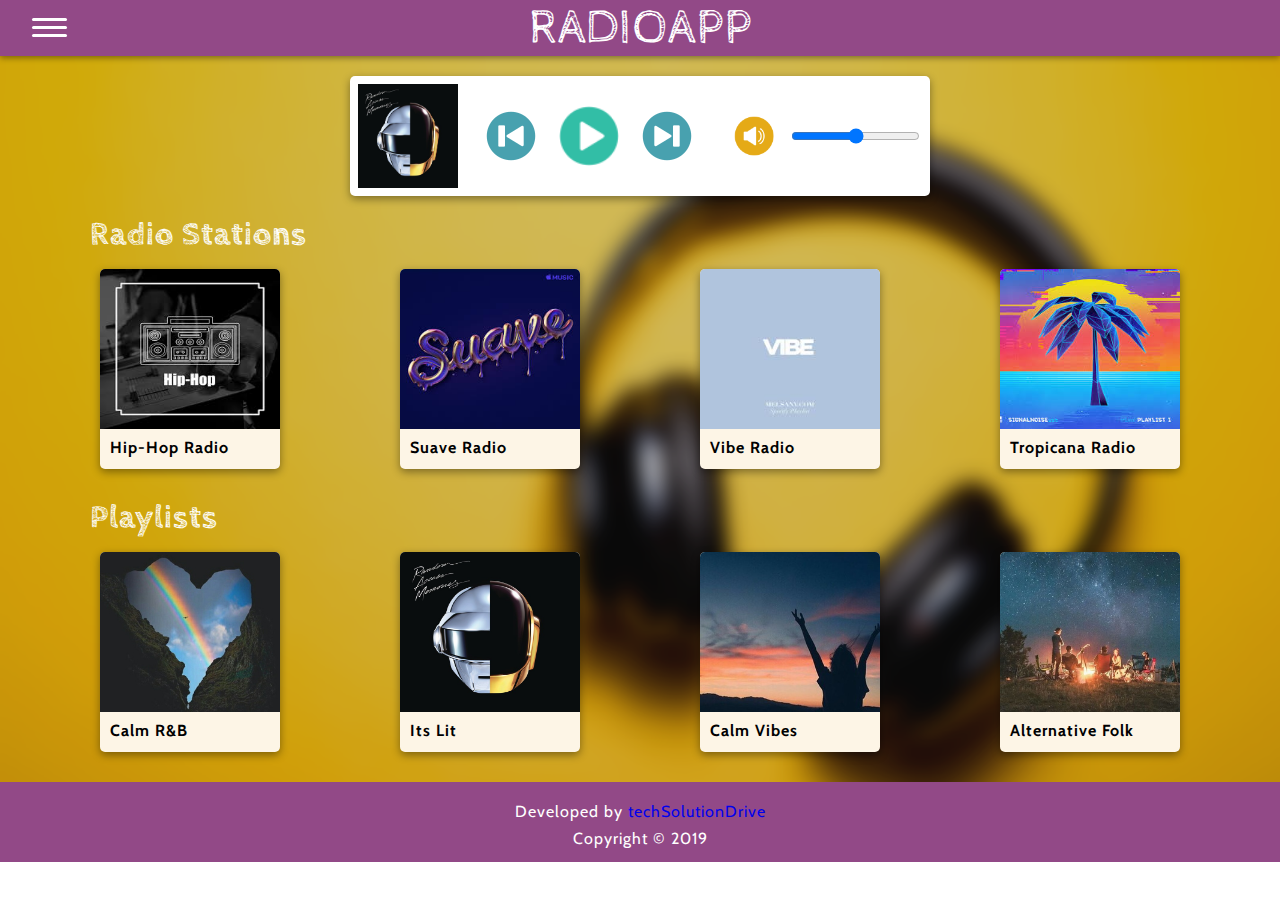
==== commit 3e6af9af: ""now playing" changes to card clicked & song plays" ====
--- a/index.html
+++ b/index.html
@@ -49,25 +49,25 @@
             <h2>Radio Stations</h2>
             <div class="flexbox">
                 <div class="card station-card">
-                    <img src="images/hip-hop-radio.jpg" alt="avatar">
+                    <img class="card-img" src="images/hip-hop-radio.jpg" alt="avatar">
                     <div class="card-info">
                         <h3>Hip-Hop Radio</h3>
                     </div>
                 </div>
                 <div class="card station-card">
-                    <img src="images/sauve-radio.jpg" alt="avatar">
+                    <img class="card-img" src="images/sauve-radio.jpg" alt="avatar">
                     <div class="card-info">
                         <h3>Suave Radio</h3>
                     </div>
                 </div>
                 <div class="card station-card">
-                    <img src="images/vibe-radio.jpg" alt="avatar">
+                    <img class="card-img" src="images/vibe-radio.jpg" alt="avatar">
                     <div class="card-info">
                         <h3>Vibe Radio</h3>
                     </div>
                 </div>
                 <div class="card station-card">
-                    <img src="images/tropicana-radio.jpg" alt="avatar">
+                    <img class="card-img" src="images/tropicana-radio.jpg" alt="avatar">
                     <div class="card-info">
                         <h3>Tropicana Radio</h3>
                     </div>
@@ -82,25 +82,25 @@
             <h2>Playlists</h2>
             <div class="flexbox">
                 <div class="card playlist-card">
-                    <img src="images/rainbow-heart-cov.jpg" alt="avatar">
+                    <img class="card-img" src="images/rainbow-heart-cov.jpg" alt="avatar">
                     <div class="card-info">
                         <h3>Calm R&B</h3>
                     </div>
                 </div>
                 <div class="card playlist-card">
-                    <img src="images/random-cover.jpg" alt="avatar">
+                    <img class="card-img" src="images/random-cover.jpg" alt="avatar">
                     <div class="card-info">
                         <h3>Its Lit</h3>
                     </div>
                 </div>
                 <div class="card playlist-card">
-                    <img src="images/sunset-cov.jpg" alt="avatar">
+                    <img class="card-img" src="images/sunset-cov.jpg" alt="avatar">
                     <div class="card-info">
                         <h3>Calm Vibes</h3>
                     </div>
                 </div>
                 <div class="card playlist-card">
-                    <img src="images/camp-fire-cov.jpg" alt="avatar">
+                    <img class="card-img" src="images/camp-fire-cov.jpg" alt="avatar">
                     <div class="card-info">
                         <h3>Alternative Folk</h3>
                     </div>
--- a/css/styles.css
+++ b/css/styles.css
@@ -4,7 +4,7 @@
 }
 
 body{
-    background-image: url(images/headphonesbgo.png);
+    background-image: url(../images/headphonesbgo.png);
     background-size: cover;
     background-repeat: no-repeat;
     margin: 0;
@@ -135,9 +135,10 @@
 
 #np-image {
     display: block;
-    background-image: url(images/random-cover.jpg);
+    background-image: url(../images/random-cover.jpg);
     background-size: cover;
     width: 100px;
+    transition: ease-in-out 500ms;
 }
 
 #player-controls {
@@ -177,20 +178,20 @@
     background-size: 55px;
 }
 #prev {
-    background-image: url(images/skip-back-icon.png);
+    background-image: url(../images/skip-back-icon.png);
     background-size: 50px;
 }
 #play {
-    background-image: url(images/play-icon.png);
+    background-image: url(../images/play-icon.png);
     background-size: 60px;
 }
 #pause {
-    background-image: url(images/pause-icon.png);
+    background-image: url(../images/pause-icon.png);
     background-size: 60px;
     display: none;
 }
 #next{
-    background-image: url(images/skip-forward-icon.png);
+    background-image: url(../images/skip-forward-icon.png);
     background-size: 50px;
 }
 
@@ -200,7 +201,7 @@
 }
 
 #vol-btn {
-    background-image: url(images/volume-icon.png);
+    background-image: url(../images/volume-icon.png);
     background-size: 40px;
     margin: auto 0;
 }
